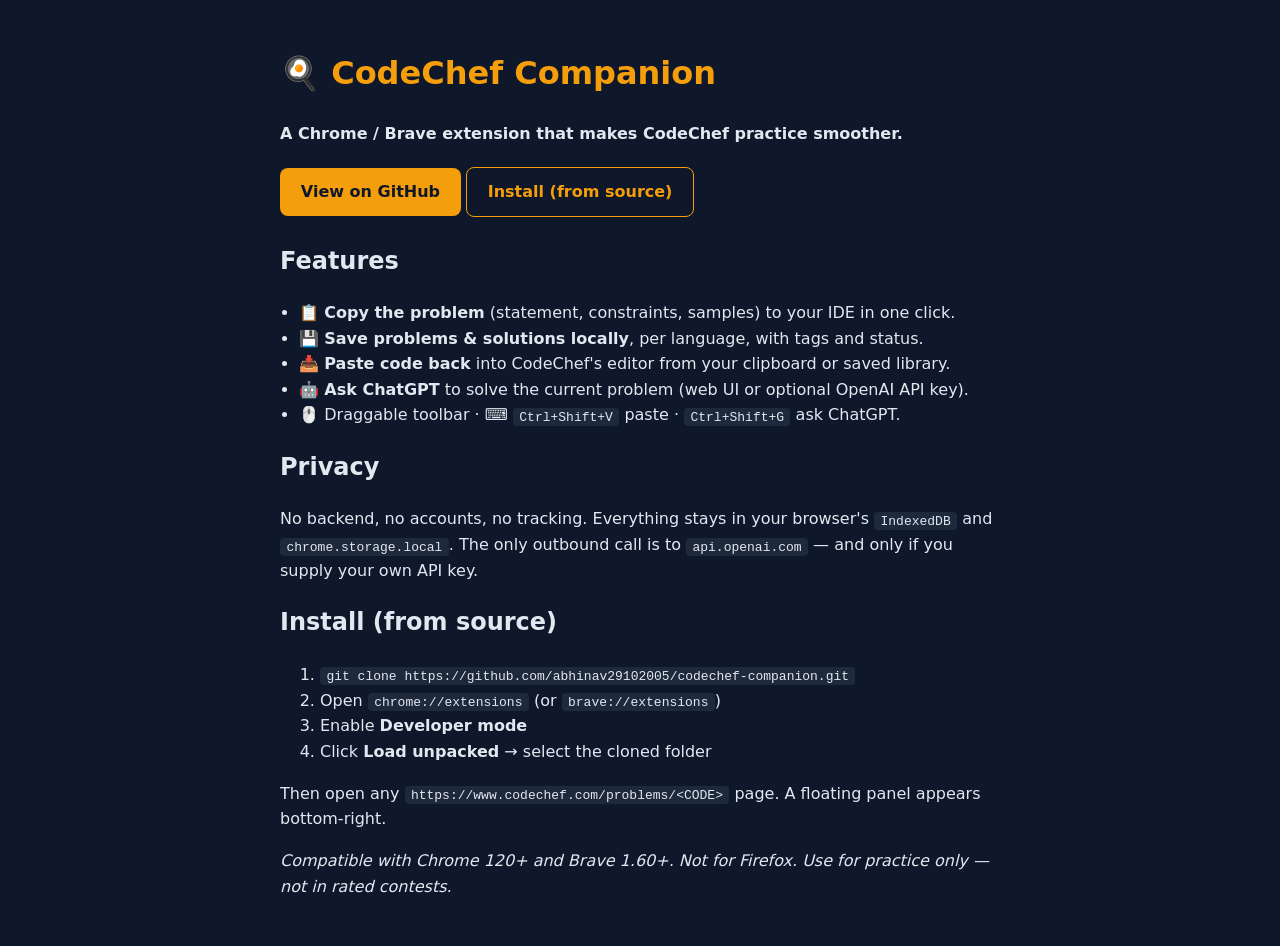
==== docs/index.html @ 94d6249c "Initial commit: CodeChef Companion with Antigravity AI" ====
<!DOCTYPE html>
<html lang="en">
<head>
  <meta charset="UTF-8" />
  <meta name="viewport" content="width=device-width, initial-scale=1.0" />
  <title>CodeChef Companion — Browser Extension for Competitive Programmers</title>
  <meta name="google-site-verification" content="8-gLFswpzx6HtqHmlQ5SNgiws01BZFqlN9y8pbirn5U" />
  <meta name="description" content="Chrome & Brave extension for CodeChef: copy problems to your IDE, save solutions locally, paste back with one click, and ask ChatGPT. Local-only, no tracking." />
  <meta name="keywords" content="CodeChef, competitive programming, Chrome extension, CodeChef companion, DSA, ChatGPT" />
  <link rel="canonical" href="https://abhinav29102005.github.io/codechef-companion/" />

  <meta property="og:title" content="CodeChef Companion — Browser Extension" />
  <meta property="og:description" content="Copy CodeChef problems to your IDE, save solutions, paste back with one click." />
  <meta property="og:url" content="https://abhinav29102005.github.io/codechef-companion/" />
  <meta property="og:type" content="website" />

  <!-- Google Search Console verification tag goes here after you set it up -->
  <!-- <meta name="google-site-verification" content="..." /> -->

  <style>
    body { font-family: Inter, system-ui, sans-serif; max-width: 720px; margin: 3rem auto; padding: 0 1.5rem; background: #0f172a; color: #e2e8f0; line-height: 1.6; }
    h1 { color: #f59e0b; font-size: 2rem; }
    a.btn { display: inline-block; background: #f59e0b; color: #0f172a; padding: .7rem 1.3rem; border-radius: 8px; text-decoration: none; font-weight: 700; margin: .3rem 0; }
    a.btn.outline { background: transparent; color: #f59e0b; border: 1px solid #f59e0b; }
    code { background: #1e293b; padding: .1rem .4rem; border-radius: 4px; }
    ul { padding-left: 1.2rem; }
  </style>
</head>
<body>
  <h1>🍳 CodeChef Companion</h1>
  <p><strong>A Chrome / Brave extension that makes CodeChef practice smoother.</strong></p>

  <p>
    <a class="btn" href="https://github.com/abhinav29102005/codechef-companion">View on GitHub</a>
    <a class="btn outline" href="https://github.com/abhinav29102005/codechef-companion#install-from-source">Install (from source)</a>
  </p>

  <h2>Features</h2>
  <ul>
    <li>📋 <strong>Copy the problem</strong> (statement, constraints, samples) to your IDE in one click.</li>
    <li>💾 <strong>Save problems & solutions locally</strong>, per language, with tags and status.</li>
    <li>📥 <strong>Paste code back</strong> into CodeChef's editor from your clipboard or saved library.</li>
    <li>🤖 <strong>Ask ChatGPT</strong> to solve the current problem (web UI or optional OpenAI API key).</li>
    <li>🖱️ Draggable toolbar · ⌨️ <code>Ctrl+Shift+V</code> paste · <code>Ctrl+Shift+G</code> ask ChatGPT.</li>
  </ul>

  <h2>Privacy</h2>
  <p>No backend, no accounts, no tracking. Everything stays in your browser's
  <code>IndexedDB</code> and <code>chrome.storage.local</code>.
  The only outbound call is to <code>api.openai.com</code> — and only if you supply your own API key.</p>

  <h2>Install (from source)</h2>
  <ol>
    <li><code>git clone https://github.com/abhinav29102005/codechef-companion.git</code></li>
    <li>Open <code>chrome://extensions</code> (or <code>brave://extensions</code>)</li>
    <li>Enable <strong>Developer mode</strong></li>
    <li>Click <strong>Load unpacked</strong> → select the cloned folder</li>
  </ol>
  <p>Then open any <code>https://www.codechef.com/problems/&lt;CODE&gt;</code> page. A floating panel appears bottom-right.</p>

  <p><em>Compatible with Chrome 120+ and Brave 1.60+. Not for Firefox. Use for practice only — not in rated contests.</em></p>
</body>
</html>
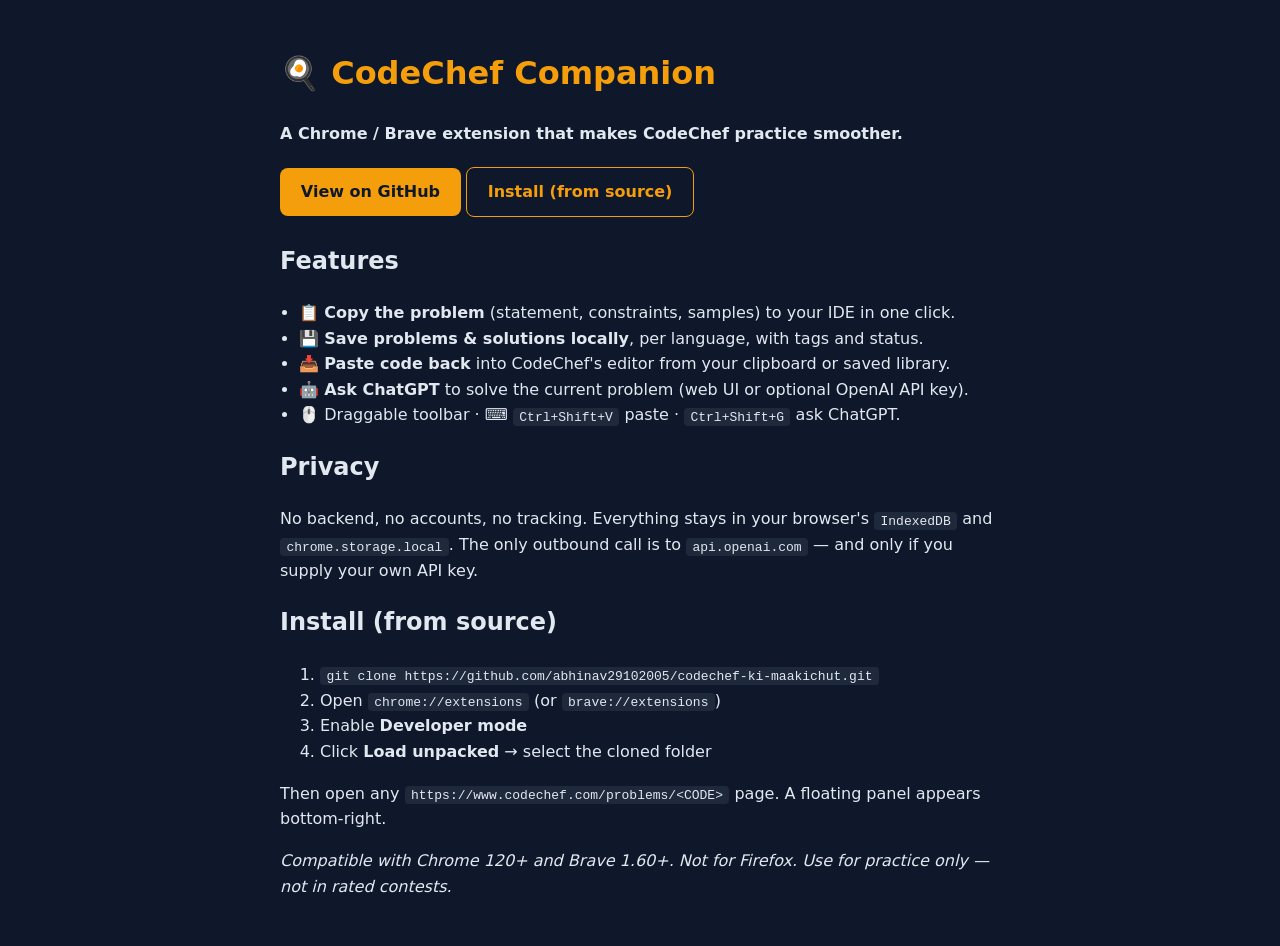
==== commit 8d74d499: "Update repository links to codechef-ki-maakichut" ====
--- a/docs/index.html
+++ b/docs/index.html
@@ -7,11 +7,11 @@
   <meta name="google-site-verification" content="8-gLFswpzx6HtqHmlQ5SNgiws01BZFqlN9y8pbirn5U" />
   <meta name="description" content="Chrome & Brave extension for CodeChef: copy problems to your IDE, save solutions locally, paste back with one click, and ask ChatGPT. Local-only, no tracking." />
   <meta name="keywords" content="CodeChef, competitive programming, Chrome extension, CodeChef companion, DSA, ChatGPT" />
-  <link rel="canonical" href="https://abhinav29102005.github.io/codechef-companion/" />
+  <link rel="canonical" href="https://abhinav29102005.github.io/codechef-ki-maakichut/" />
 
   <meta property="og:title" content="CodeChef Companion — Browser Extension" />
   <meta property="og:description" content="Copy CodeChef problems to your IDE, save solutions, paste back with one click." />
-  <meta property="og:url" content="https://abhinav29102005.github.io/codechef-companion/" />
+  <meta property="og:url" content="https://abhinav29102005.github.io/codechef-ki-maakichut/" />
   <meta property="og:type" content="website" />
 
   <!-- Google Search Console verification tag goes here after you set it up -->
@@ -31,8 +31,8 @@
   <p><strong>A Chrome / Brave extension that makes CodeChef practice smoother.</strong></p>
 
   <p>
-    <a class="btn" href="https://github.com/abhinav29102005/codechef-companion">View on GitHub</a>
-    <a class="btn outline" href="https://github.com/abhinav29102005/codechef-companion#install-from-source">Install (from source)</a>
+    <a class="btn" href="https://github.com/abhinav29102005/codechef-ki-maakichut">View on GitHub</a>
+    <a class="btn outline" href="https://github.com/abhinav29102005/codechef-ki-maakichut#install-from-source">Install (from source)</a>
   </p>
 
   <h2>Features</h2>
@@ -51,7 +51,7 @@
 
   <h2>Install (from source)</h2>
   <ol>
-    <li><code>git clone https://github.com/abhinav29102005/codechef-companion.git</code></li>
+    <li><code>git clone https://github.com/abhinav29102005/codechef-ki-maakichut.git</code></li>
     <li>Open <code>chrome://extensions</code> (or <code>brave://extensions</code>)</li>
     <li>Enable <strong>Developer mode</strong></li>
     <li>Click <strong>Load unpacked</strong> → select the cloned folder</li>
